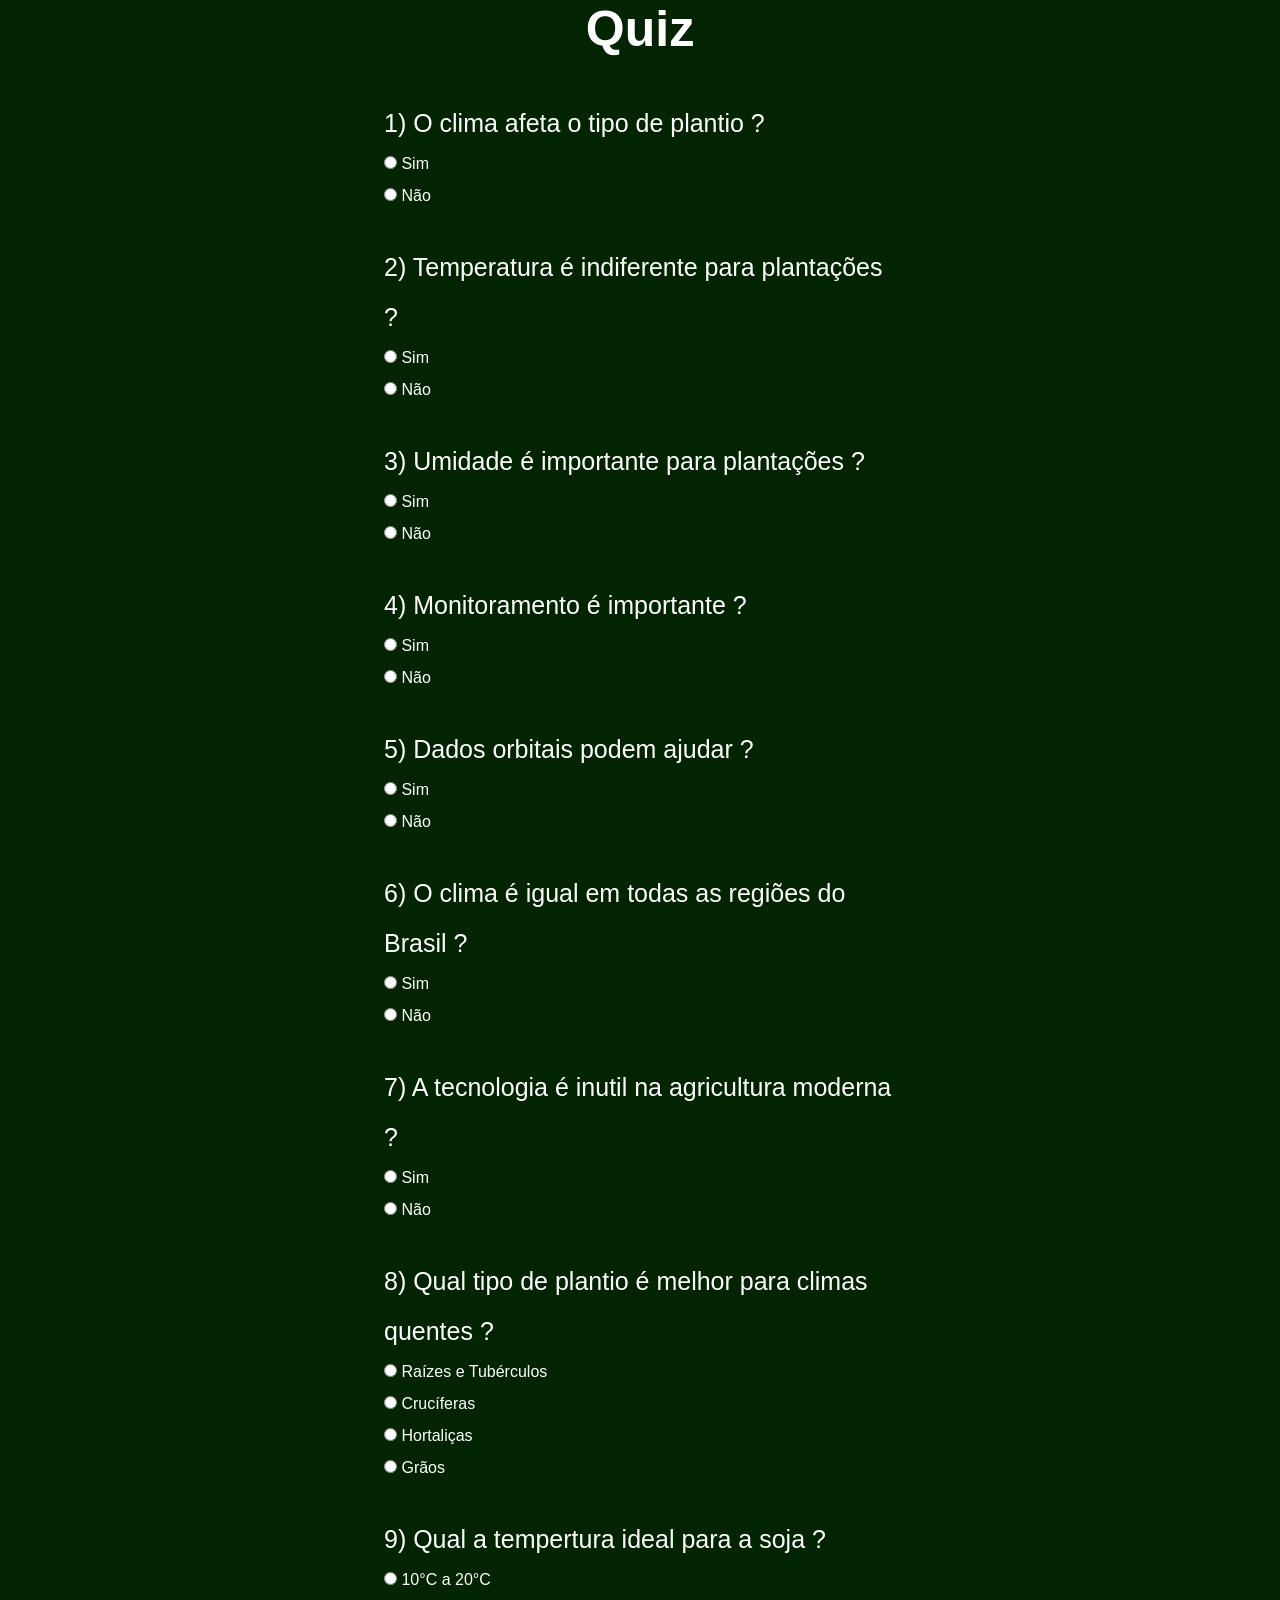
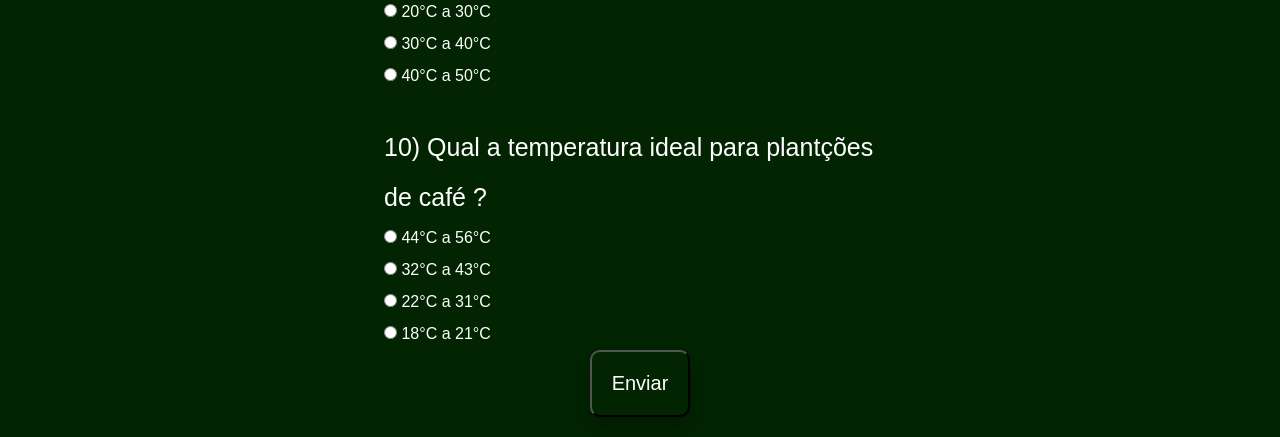
==== quiz.html @ b72c60da "Estilizando a pagina do Quiz" ====
<!DOCTYPE html>
<html lang="en">
<head>
  <meta charset="UTF-8">
  <meta name="viewport" content="width=device-width, initial-scale=1.0">
  <link rel="stylesheet" href="./CSS/quiz.css">
  <title>Quiz</title>
</head>
<body>
  <h1>Quiz</h1>
  <form class="quiz" id="quiz">
    <div class="perguntas">
      <label for="1">1) O clima afeta o tipo de plantio ?</label><br>
      <input type="radio" name="1" value="sim"/> Sim<br>
      <input type="radio" name="1" value="nao"/> Não<br>
    </div>
    <div class="perguntas">
      <label for="2">2) Temperatura é indiferente para plantações ?</label><br>
      <input type="radio" name="2" value="sim"/> Sim<br>
      <input type="radio" name="2" value="nao"/> Não<br>
    </div>
    <div class="perguntas">
      <label for="3">3) Umidade é importante para plantações ?</label><br>
      <input type="radio" name="3" value="sim"/> Sim<br>
      <input type="radio" name="3" value="nao"/> Não<br>
    </div>
    <div class="perguntas">
      <label for="4">4) Monitoramento é importante ?</label><br>
      <input type="radio" name="4" value="sim"/> Sim<br>
      <input type="radio" name="4" value="nao"/> Não<br>
    </div>
    <div class="perguntas">
      <label for="5">5) Dados orbitais podem ajudar ?</label><br>
      <input type="radio" name="5" value="sim"/> Sim<br>
      <input type="radio" name="5" value="nao"/> Não<br>
    </div>
    <div class="perguntas">
      <label for="6">6) O clima é igual em todas as regiões do Brasil ?</label><br>
      <input type="radio" name="6" value="sim"/> Sim<br>
      <input type="radio" name="6" value="nao"/> Não<br>
    </div>
    <div class="perguntas">
      <label for="7">7) A tecnologia é inutil na agricultura moderna ?</label><br>
      <input type="radio" name="7" value="sim"/> Sim<br>
      <input type="radio" name="7" value="nao"/> Não<br>
    </div>
    <div class="perguntas">
      <label for="8">8) Qual tipo de plantio é melhor para climas quentes ?</label><br>
      <input type="radio" name="8" value="errado"/> Raízes e Tubérculos<br>
      <input type="radio" name="8" value="errado"/> Crucíferas<br>
      <input type="radio" name="8" value="certo"/> Hortaliças<br>
      <input type="radio" name="8" value="errado"/> Grãos<br>
    </div>
    <div class="perguntas">
      <label for="9">9) Qual a tempertura ideal para a soja  ?</label><br>
      <input type="radio" name="9" value="errado"/> 10°C a 20°C<br>
      <input type="radio" name="9" value="certo"/> 20°C a 30°C<br>
      <input type="radio" name="9" value="errado"/> 30°C a 40°C<br>
      <input type="radio" name="9" value="errado"/> 40°C a 50°C<br>
    </div>
    <div class="perguntas">
      <label for="10">10) Qual a temperatura ideal para plantções de café ?</label><br>
      <input type="radio" name="10" value="errado"/> 44°C a 56°C<br>
      <input type="radio" name="10" value="errado"/> 32°C a 43°C<br>
      <input type="radio" name="10" value="errado"/> 22°C a 31°C<br>
      <input type="radio" name="10" value="certo"/> 18°C a 21°C<br>
    </div>
  </form>

  <button type="submit" onclick="validarQuiz()">Enviar</button>
  <script src="./JS/quiz.js"></script>
</body>
</html>
---- CSS/quiz.css ----
:root{
  --color-green-dark: #245501;
  --color-white: #ffffff;
  --color-yellow: #f4c95d;
  --color-test: #022400;
}

* {
  padding: 0;
  margin: 0;
  box-sizing: border-box;
}

body {
  min-height: 100vh;
  background-color: var(--color-test);
  text-align: center;
  color: var(--color-white);
  font-family: Arial, Helvetica, sans-serif;
}
button {
  background-color: transparent;
  color: var(--color-white);
  padding: 20px;
  font-size: 20px;
  border-radius: 10px;
  box-shadow: 0 10px 24px rgba(0, 0, 0, 0.25);
  margin-bottom: 20px;
}

button:hover {
  
}

h1 {
  padding-bottom: 40px;
  font-size: 50px;
}

label {
  font-size: 25px;
}

.quiz {
  display: flex;
  flex-direction: column;
  justify-content: center;
  align-items: center;
  gap: 30px;
}

.perguntas {
  width: 40%;
  text-align: start;
  line-height: 2;
}
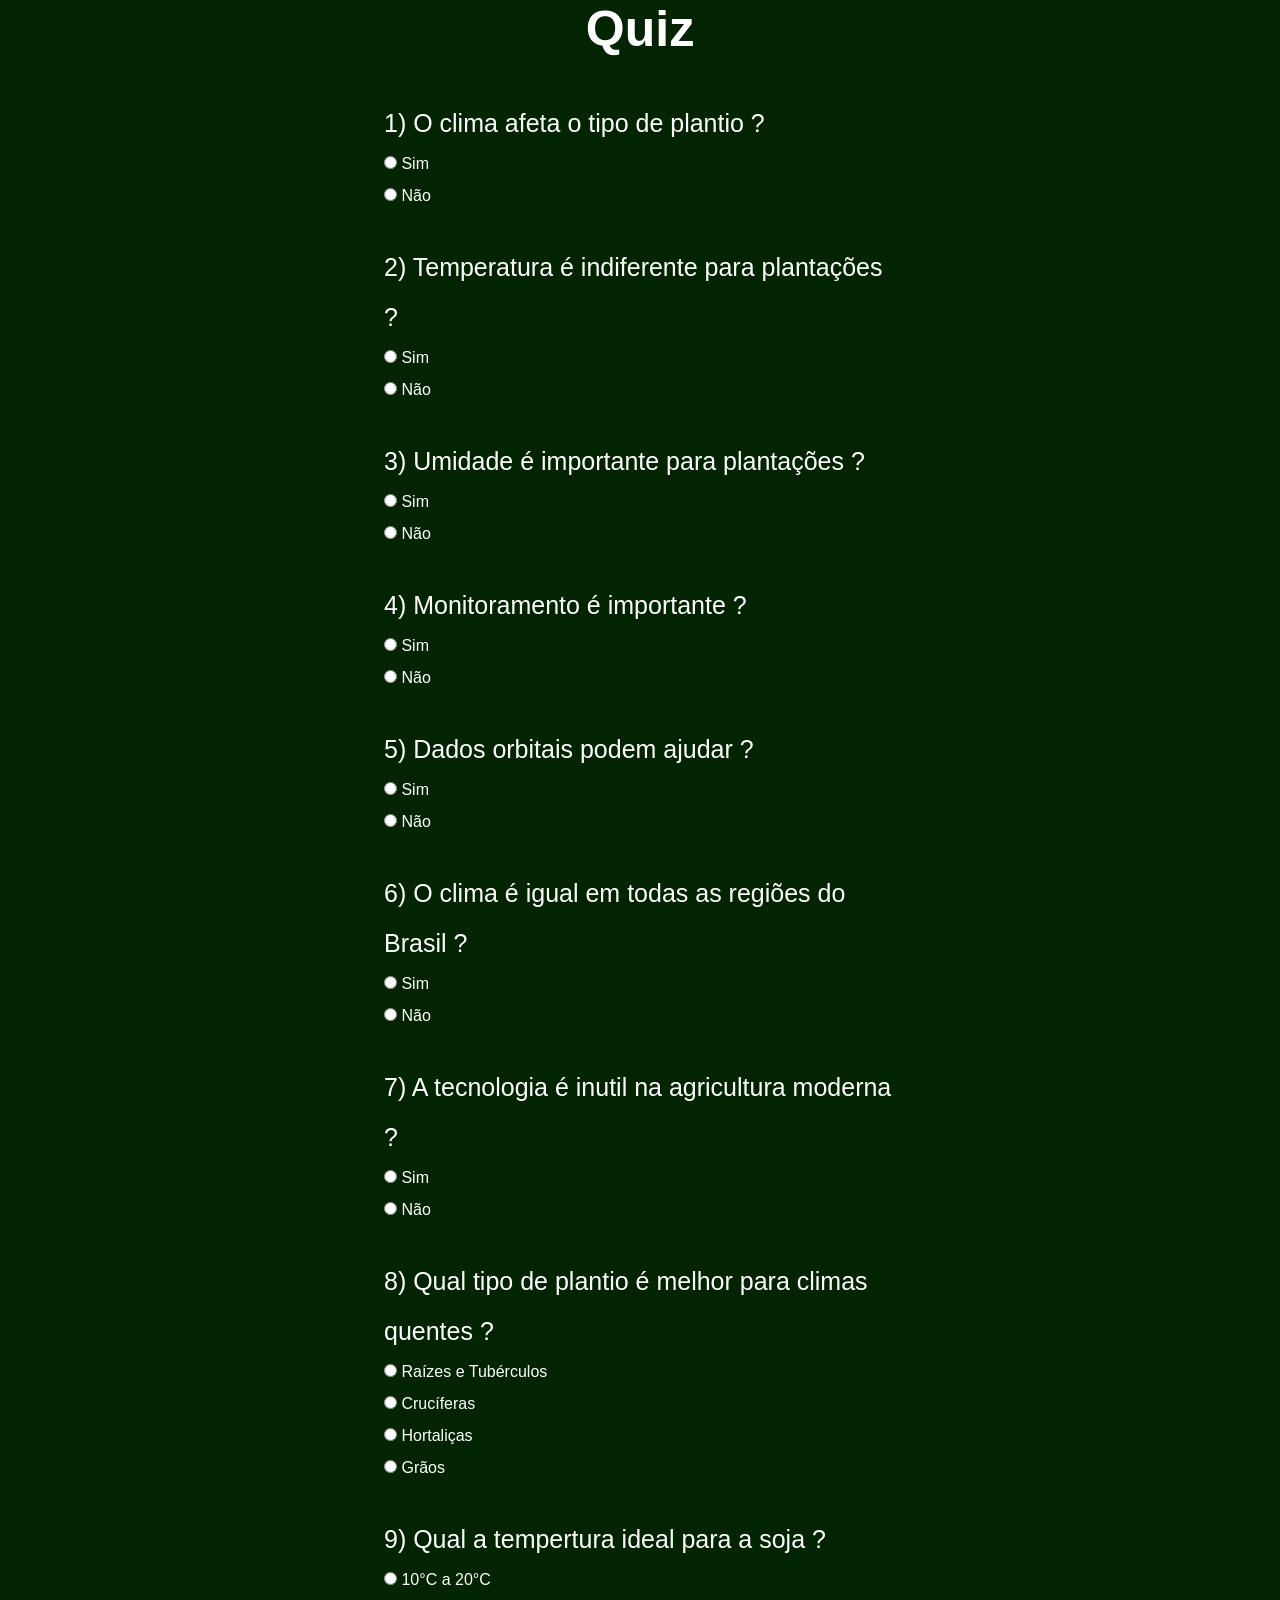
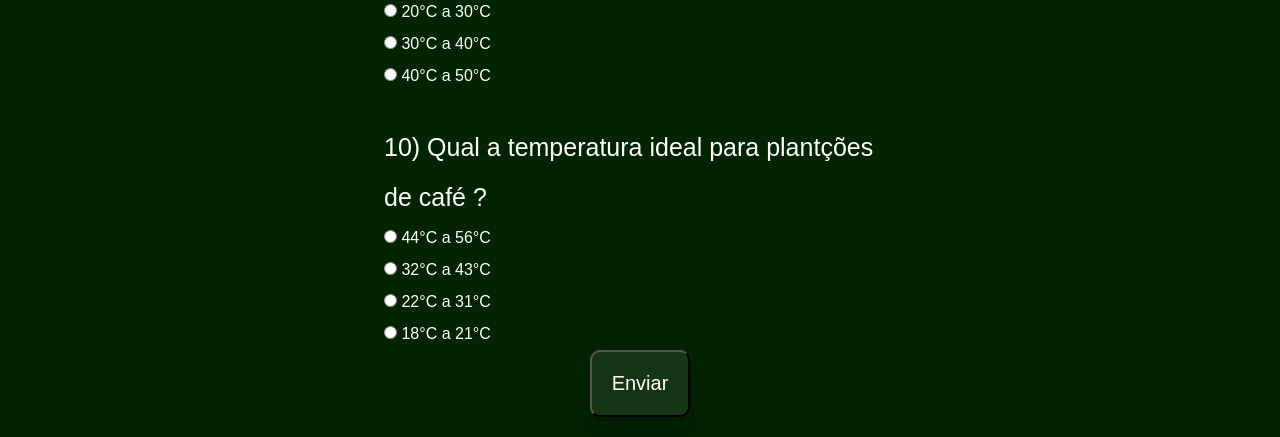
==== commit 1b35f13f: "Arrumando Pagina do Quiz" ====
--- a/quiz.html
+++ b/quiz.html
@@ -10,56 +10,56 @@
   <h1>Quiz</h1>
   <form class="quiz" id="quiz">
     <div class="perguntas">
-      <label for="1">1) O clima afeta o tipo de plantio ?</label><br>
+      <label for="1"> 1) O clima afeta o tipo de plantio ?</label><br>
       <input type="radio" name="1" value="sim"/> Sim<br>
       <input type="radio" name="1" value="nao"/> Não<br>
     </div>
     <div class="perguntas">
-      <label for="2">2) Temperatura é indiferente para plantações ?</label><br>
+      <label for="2"> 2) Temperatura é indiferente para plantações ?</label><br>
       <input type="radio" name="2" value="sim"/> Sim<br>
       <input type="radio" name="2" value="nao"/> Não<br>
     </div>
     <div class="perguntas">
-      <label for="3">3) Umidade é importante para plantações ?</label><br>
+      <label for="3"> 3) Umidade é importante para plantações ?</label><br>
       <input type="radio" name="3" value="sim"/> Sim<br>
       <input type="radio" name="3" value="nao"/> Não<br>
     </div>
     <div class="perguntas">
-      <label for="4">4) Monitoramento é importante ?</label><br>
+      <label for="4"> 4) Monitoramento é importante ?</label><br>
       <input type="radio" name="4" value="sim"/> Sim<br>
       <input type="radio" name="4" value="nao"/> Não<br>
     </div>
     <div class="perguntas">
-      <label for="5">5) Dados orbitais podem ajudar ?</label><br>
+      <label for="5"> 5) Dados orbitais podem ajudar ?</label><br>
       <input type="radio" name="5" value="sim"/> Sim<br>
       <input type="radio" name="5" value="nao"/> Não<br>
     </div>
     <div class="perguntas">
-      <label for="6">6) O clima é igual em todas as regiões do Brasil ?</label><br>
+      <label for="6"> 6) O clima é igual em todas as regiões do Brasil ?</label><br>
       <input type="radio" name="6" value="sim"/> Sim<br>
       <input type="radio" name="6" value="nao"/> Não<br>
     </div>
     <div class="perguntas">
-      <label for="7">7) A tecnologia é inutil na agricultura moderna ?</label><br>
+      <label for="7"> 7) A tecnologia é inutil na agricultura moderna ?</label><br>
       <input type="radio" name="7" value="sim"/> Sim<br>
       <input type="radio" name="7" value="nao"/> Não<br>
     </div>
     <div class="perguntas">
-      <label for="8">8) Qual tipo de plantio é melhor para climas quentes ?</label><br>
+      <label for="8"> 8) Qual tipo de plantio é melhor para climas quentes ?</label><br>
       <input type="radio" name="8" value="errado"/> Raízes e Tubérculos<br>
       <input type="radio" name="8" value="errado"/> Crucíferas<br>
       <input type="radio" name="8" value="certo"/> Hortaliças<br>
       <input type="radio" name="8" value="errado"/> Grãos<br>
     </div>
     <div class="perguntas">
-      <label for="9">9) Qual a tempertura ideal para a soja  ?</label><br>
+      <label for="9"> 9) Qual a tempertura ideal para a soja  ?</label><br>
       <input type="radio" name="9" value="errado"/> 10°C a 20°C<br>
       <input type="radio" name="9" value="certo"/> 20°C a 30°C<br>
       <input type="radio" name="9" value="errado"/> 30°C a 40°C<br>
       <input type="radio" name="9" value="errado"/> 40°C a 50°C<br>
     </div>
     <div class="perguntas">
-      <label for="10">10) Qual a temperatura ideal para plantções de café ?</label><br>
+      <label for="10"> 10) Qual a temperatura ideal para plantções de café ?</label><br>
       <input type="radio" name="10" value="errado"/> 44°C a 56°C<br>
       <input type="radio" name="10" value="errado"/> 32°C a 43°C<br>
       <input type="radio" name="10" value="errado"/> 22°C a 31°C<br>
--- a/CSS/quiz.css
+++ b/CSS/quiz.css
@@ -19,7 +19,7 @@
   font-family: Arial, Helvetica, sans-serif;
 }
 button {
-  background-color: transparent;
+  background-color: rgba(255, 255, 255, 0.079);
   color: var(--color-white);
   padding: 20px;
   font-size: 20px;
@@ -29,7 +29,8 @@
 }
 
 button:hover {
-  
+  transition: 0.5s;
+  scale: 1.1;
 }
 
 h1 {
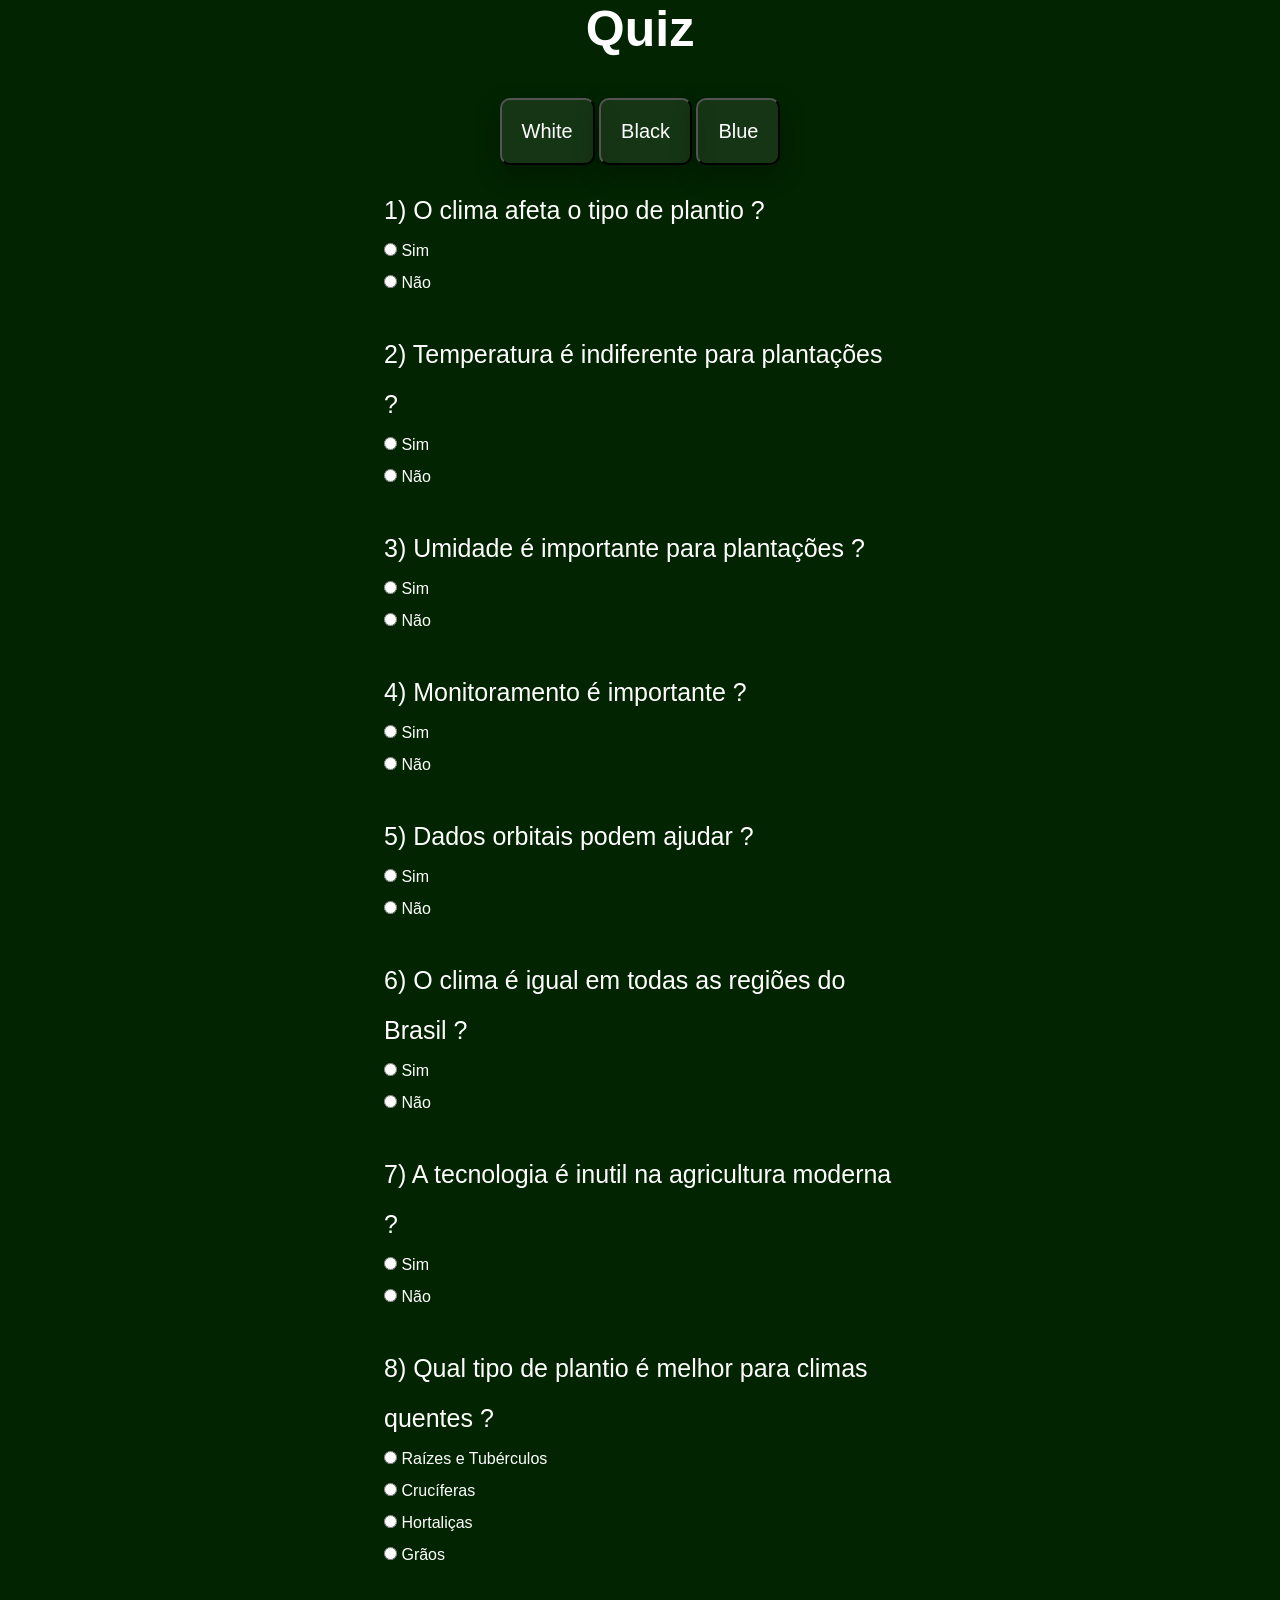
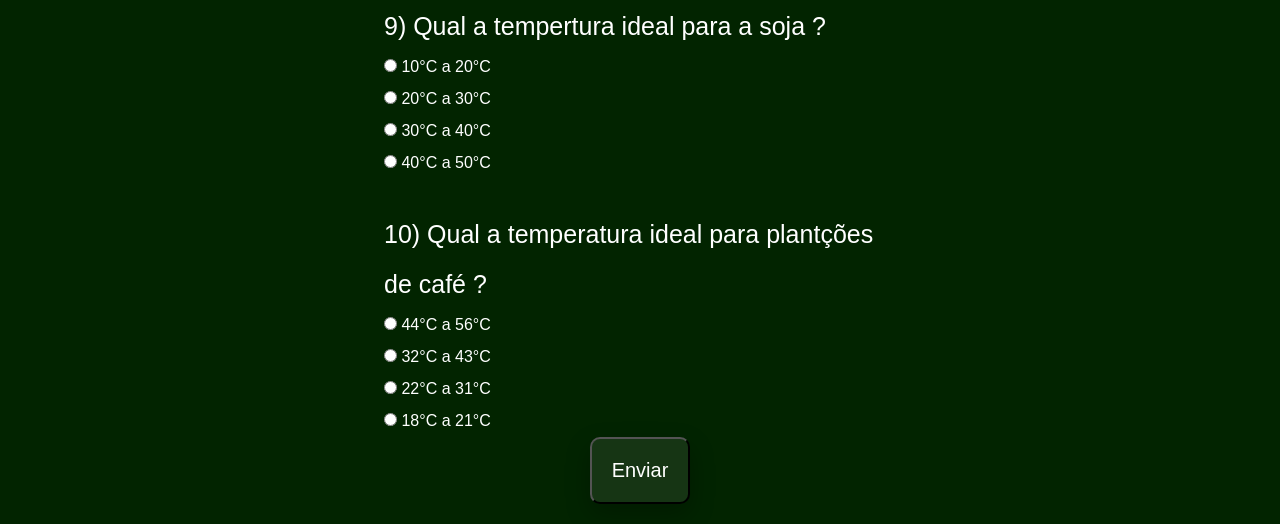
==== commit 88f67aaf: "troca de cor do background" ====
--- a/quiz.html
+++ b/quiz.html
@@ -7,7 +7,10 @@
   <title>Quiz</title>
 </head>
 <body>
-  <h1>Quiz</h1>
+  <h1 id="hcor">Quiz</h1>
+  <button onclick="white()" id="whi">White</button>
+  <button onclick="black()" id="blc">Black</button>
+  <button onclick="blue()" id="ble">Blue</button>
   <form class="quiz" id="quiz">
     <div class="perguntas">
       <label for="1"> 1) O clima afeta o tipo de plantio ?</label><br>
@@ -67,7 +70,7 @@
     </div>
   </form>
 
-  <button type="submit" onclick="validarQuiz()">Enviar</button>
+  <button type="submit" onclick="validarQuiz()" id="env">Enviar</button>
   <script src="./JS/quiz.js"></script>
 </body>
 </html>
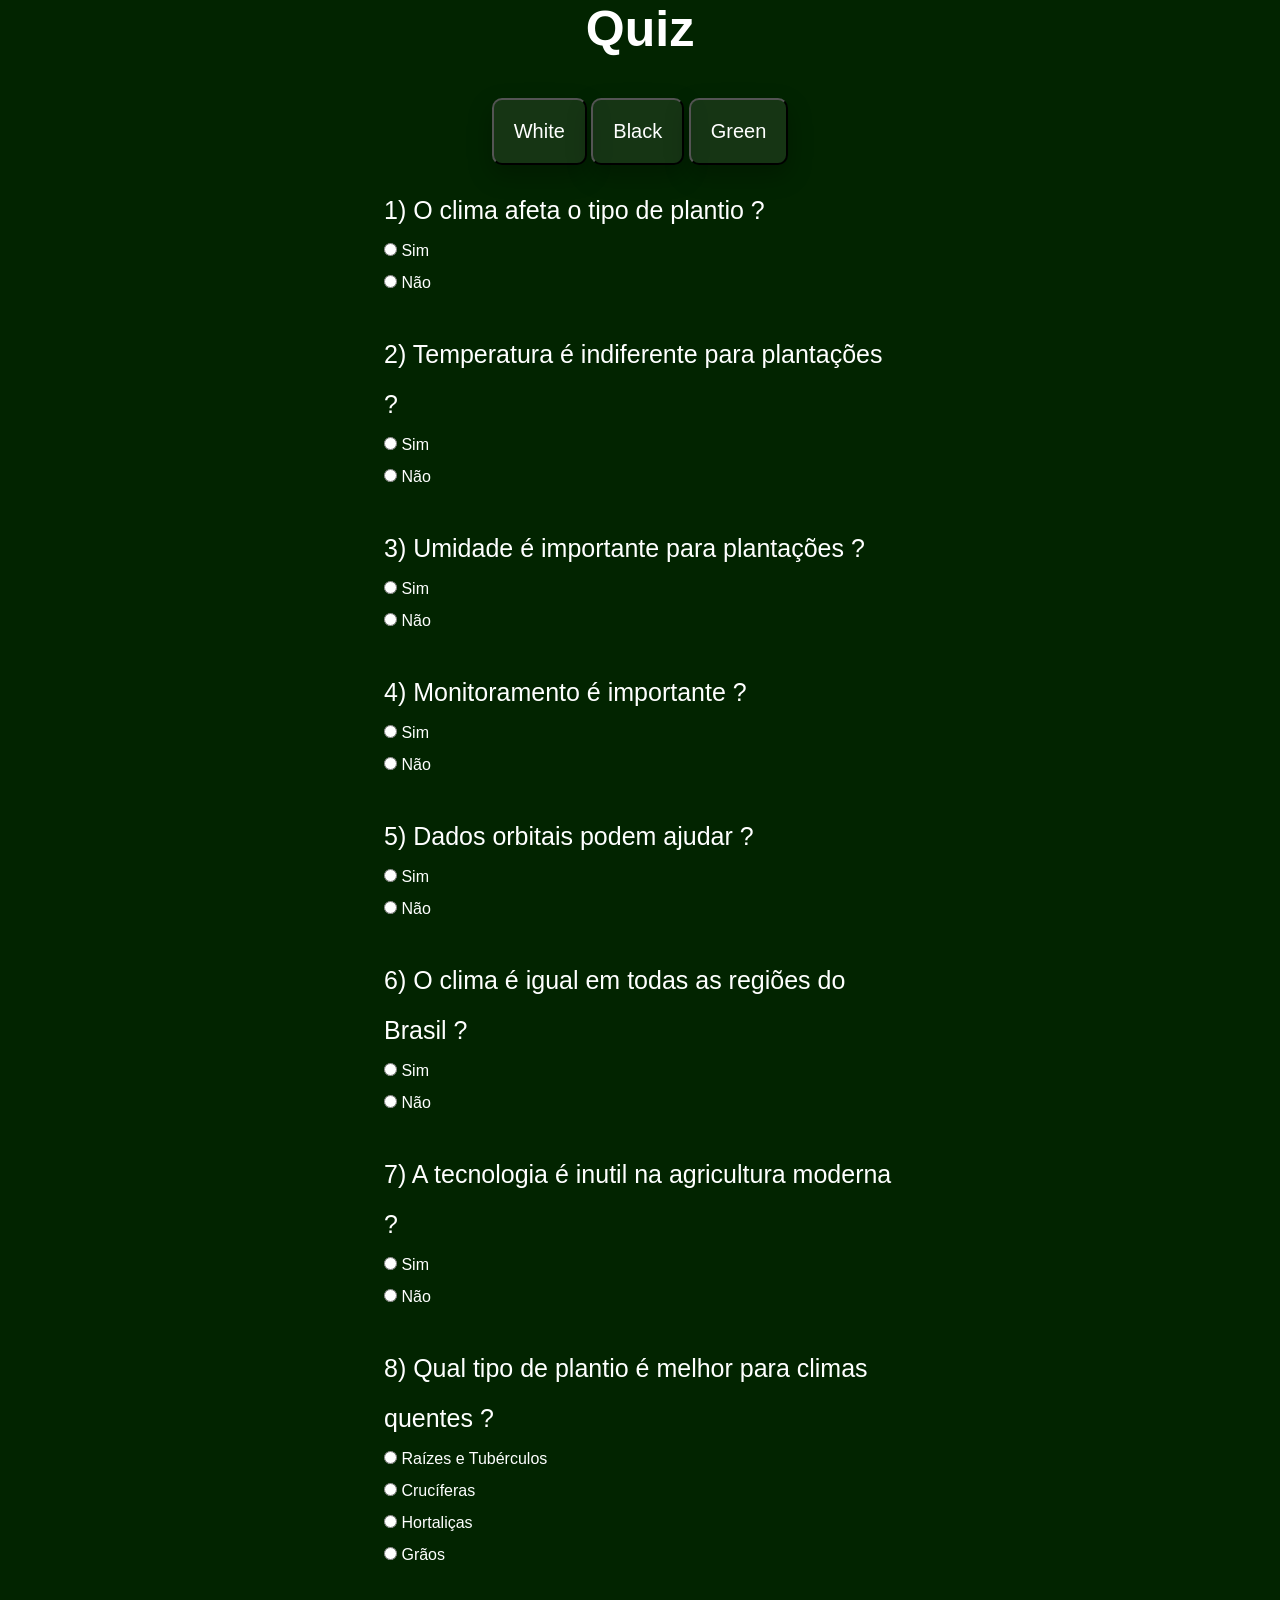
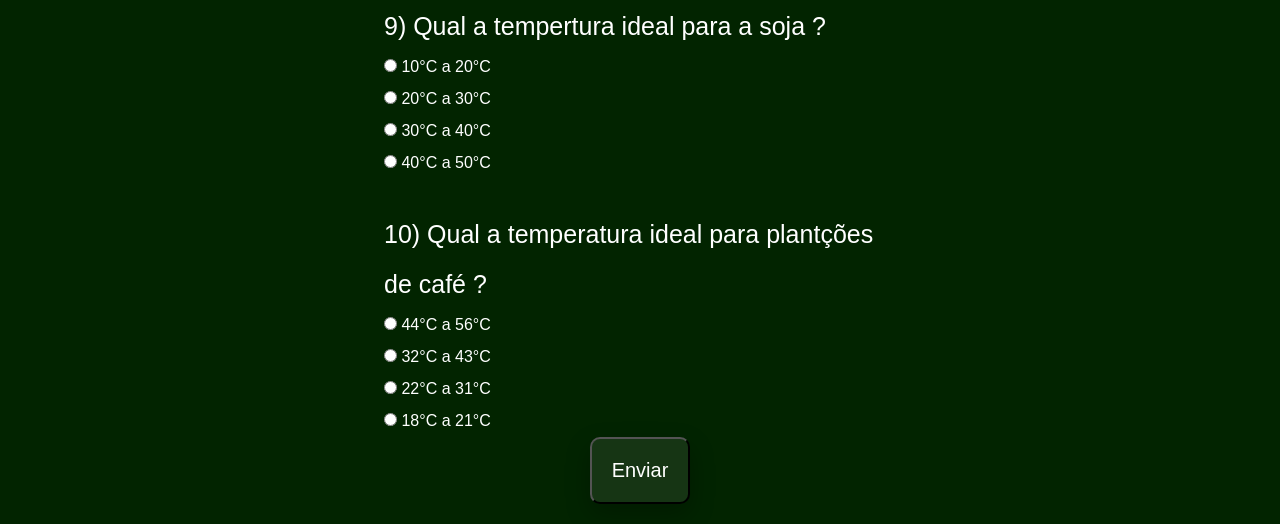
==== commit 0d84c643: "Mudando as cores de background" ====
--- a/quiz.html
+++ b/quiz.html
@@ -1,76 +1,84 @@
-<!DOCTYPE html>
+<!doctype html>
 <html lang="en">
-<head>
-  <meta charset="UTF-8">
-  <meta name="viewport" content="width=device-width, initial-scale=1.0">
-  <link rel="stylesheet" href="./CSS/quiz.css">
-  <title>Quiz</title>
-</head>
-<body>
-  <h1 id="hcor">Quiz</h1>
-  <button onclick="white()" id="whi">White</button>
-  <button onclick="black()" id="blc">Black</button>
-  <button onclick="blue()" id="ble">Blue</button>
-  <form class="quiz" id="quiz">
-    <div class="perguntas">
-      <label for="1"> 1) O clima afeta o tipo de plantio ?</label><br>
-      <input type="radio" name="1" value="sim"/> Sim<br>
-      <input type="radio" name="1" value="nao"/> Não<br>
-    </div>
-    <div class="perguntas">
-      <label for="2"> 2) Temperatura é indiferente para plantações ?</label><br>
-      <input type="radio" name="2" value="sim"/> Sim<br>
-      <input type="radio" name="2" value="nao"/> Não<br>
-    </div>
-    <div class="perguntas">
-      <label for="3"> 3) Umidade é importante para plantações ?</label><br>
-      <input type="radio" name="3" value="sim"/> Sim<br>
-      <input type="radio" name="3" value="nao"/> Não<br>
-    </div>
-    <div class="perguntas">
-      <label for="4"> 4) Monitoramento é importante ?</label><br>
-      <input type="radio" name="4" value="sim"/> Sim<br>
-      <input type="radio" name="4" value="nao"/> Não<br>
-    </div>
-    <div class="perguntas">
-      <label for="5"> 5) Dados orbitais podem ajudar ?</label><br>
-      <input type="radio" name="5" value="sim"/> Sim<br>
-      <input type="radio" name="5" value="nao"/> Não<br>
-    </div>
-    <div class="perguntas">
-      <label for="6"> 6) O clima é igual em todas as regiões do Brasil ?</label><br>
-      <input type="radio" name="6" value="sim"/> Sim<br>
-      <input type="radio" name="6" value="nao"/> Não<br>
-    </div>
-    <div class="perguntas">
-      <label for="7"> 7) A tecnologia é inutil na agricultura moderna ?</label><br>
-      <input type="radio" name="7" value="sim"/> Sim<br>
-      <input type="radio" name="7" value="nao"/> Não<br>
-    </div>
-    <div class="perguntas">
-      <label for="8"> 8) Qual tipo de plantio é melhor para climas quentes ?</label><br>
-      <input type="radio" name="8" value="errado"/> Raízes e Tubérculos<br>
-      <input type="radio" name="8" value="errado"/> Crucíferas<br>
-      <input type="radio" name="8" value="certo"/> Hortaliças<br>
-      <input type="radio" name="8" value="errado"/> Grãos<br>
-    </div>
-    <div class="perguntas">
-      <label for="9"> 9) Qual a tempertura ideal para a soja  ?</label><br>
-      <input type="radio" name="9" value="errado"/> 10°C a 20°C<br>
-      <input type="radio" name="9" value="certo"/> 20°C a 30°C<br>
-      <input type="radio" name="9" value="errado"/> 30°C a 40°C<br>
-      <input type="radio" name="9" value="errado"/> 40°C a 50°C<br>
-    </div>
-    <div class="perguntas">
-      <label for="10"> 10) Qual a temperatura ideal para plantções de café ?</label><br>
-      <input type="radio" name="10" value="errado"/> 44°C a 56°C<br>
-      <input type="radio" name="10" value="errado"/> 32°C a 43°C<br>
-      <input type="radio" name="10" value="errado"/> 22°C a 31°C<br>
-      <input type="radio" name="10" value="certo"/> 18°C a 21°C<br>
-    </div>
-  </form>
+  <head>
+    <meta charset="UTF-8" />
+    <meta name="viewport" content="width=device-width, initial-scale=1.0" />
+    <link rel="stylesheet" href="./CSS/quiz.css" />
+    <title>Quiz</title>
+  </head>
+  <body>
+    <h1 id="hcor">Quiz</h1>
+    <button onclick="white()" id="whi">White</button>
+    <button onclick="black()" id="blc">Black</button>
+    <button onclick="green()" id="green">Green</button>
+    <form class="quiz" id="quiz">
+      <div class="perguntas">
+        <label for="1"> 1) O clima afeta o tipo de plantio ?</label><br />
+        <input type="radio" name="1" value="sim" /> Sim<br />
+        <input type="radio" name="1" value="nao" /> Não<br />
+      </div>
+      <div class="perguntas">
+        <label for="2"> 2) Temperatura é indiferente para plantações ?</label
+        ><br />
+        <input type="radio" name="2" value="sim" /> Sim<br />
+        <input type="radio" name="2" value="nao" /> Não<br />
+      </div>
+      <div class="perguntas">
+        <label for="3"> 3) Umidade é importante para plantações ?</label><br />
+        <input type="radio" name="3" value="sim" /> Sim<br />
+        <input type="radio" name="3" value="nao" /> Não<br />
+      </div>
+      <div class="perguntas">
+        <label for="4"> 4) Monitoramento é importante ?</label><br />
+        <input type="radio" name="4" value="sim" /> Sim<br />
+        <input type="radio" name="4" value="nao" /> Não<br />
+      </div>
+      <div class="perguntas">
+        <label for="5"> 5) Dados orbitais podem ajudar ?</label><br />
+        <input type="radio" name="5" value="sim" /> Sim<br />
+        <input type="radio" name="5" value="nao" /> Não<br />
+      </div>
+      <div class="perguntas">
+        <label for="6">
+          6) O clima é igual em todas as regiões do Brasil ?</label
+        ><br />
+        <input type="radio" name="6" value="sim" /> Sim<br />
+        <input type="radio" name="6" value="nao" /> Não<br />
+      </div>
+      <div class="perguntas">
+        <label for="7"> 7) A tecnologia é inutil na agricultura moderna ?</label
+        ><br />
+        <input type="radio" name="7" value="sim" /> Sim<br />
+        <input type="radio" name="7" value="nao" /> Não<br />
+      </div>
+      <div class="perguntas">
+        <label for="8">
+          8) Qual tipo de plantio é melhor para climas quentes ?</label
+        ><br />
+        <input type="radio" name="8" value="errado" /> Raízes e Tubérculos<br />
+        <input type="radio" name="8" value="errado" /> Crucíferas<br />
+        <input type="radio" name="8" value="certo" /> Hortaliças<br />
+        <input type="radio" name="8" value="errado" /> Grãos<br />
+      </div>
+      <div class="perguntas">
+        <label for="9"> 9) Qual a tempertura ideal para a soja ?</label><br />
+        <input type="radio" name="9" value="errado" /> 10°C a 20°C<br />
+        <input type="radio" name="9" value="certo" /> 20°C a 30°C<br />
+        <input type="radio" name="9" value="errado" /> 30°C a 40°C<br />
+        <input type="radio" name="9" value="errado" /> 40°C a 50°C<br />
+      </div>
+      <div class="perguntas">
+        <label for="10">
+          10) Qual a temperatura ideal para plantções de café ?</label
+        ><br />
+        <input type="radio" name="10" value="errado" /> 44°C a 56°C<br />
+        <input type="radio" name="10" value="errado" /> 32°C a 43°C<br />
+        <input type="radio" name="10" value="errado" /> 22°C a 31°C<br />
+        <input type="radio" name="10" value="certo" /> 18°C a 21°C<br />
+      </div>
+    </form>
 
-  <button type="submit" onclick="validarQuiz()" id="env">Enviar</button>
-  <script src="./JS/quiz.js"></script>
-</body>
-</html>+    <button type="submit" onclick="validarQuiz()" id="env">Enviar</button>
+    <script src="./JS/quiz.js"></script>
+  </body>
+</html>
--- a/CSS/quiz.css
+++ b/CSS/quiz.css
@@ -29,7 +29,7 @@
 }
 
 button:hover {
-  transition: 0.5s;
+  transition: 0.6s;
   scale: 1.1;
 }
 
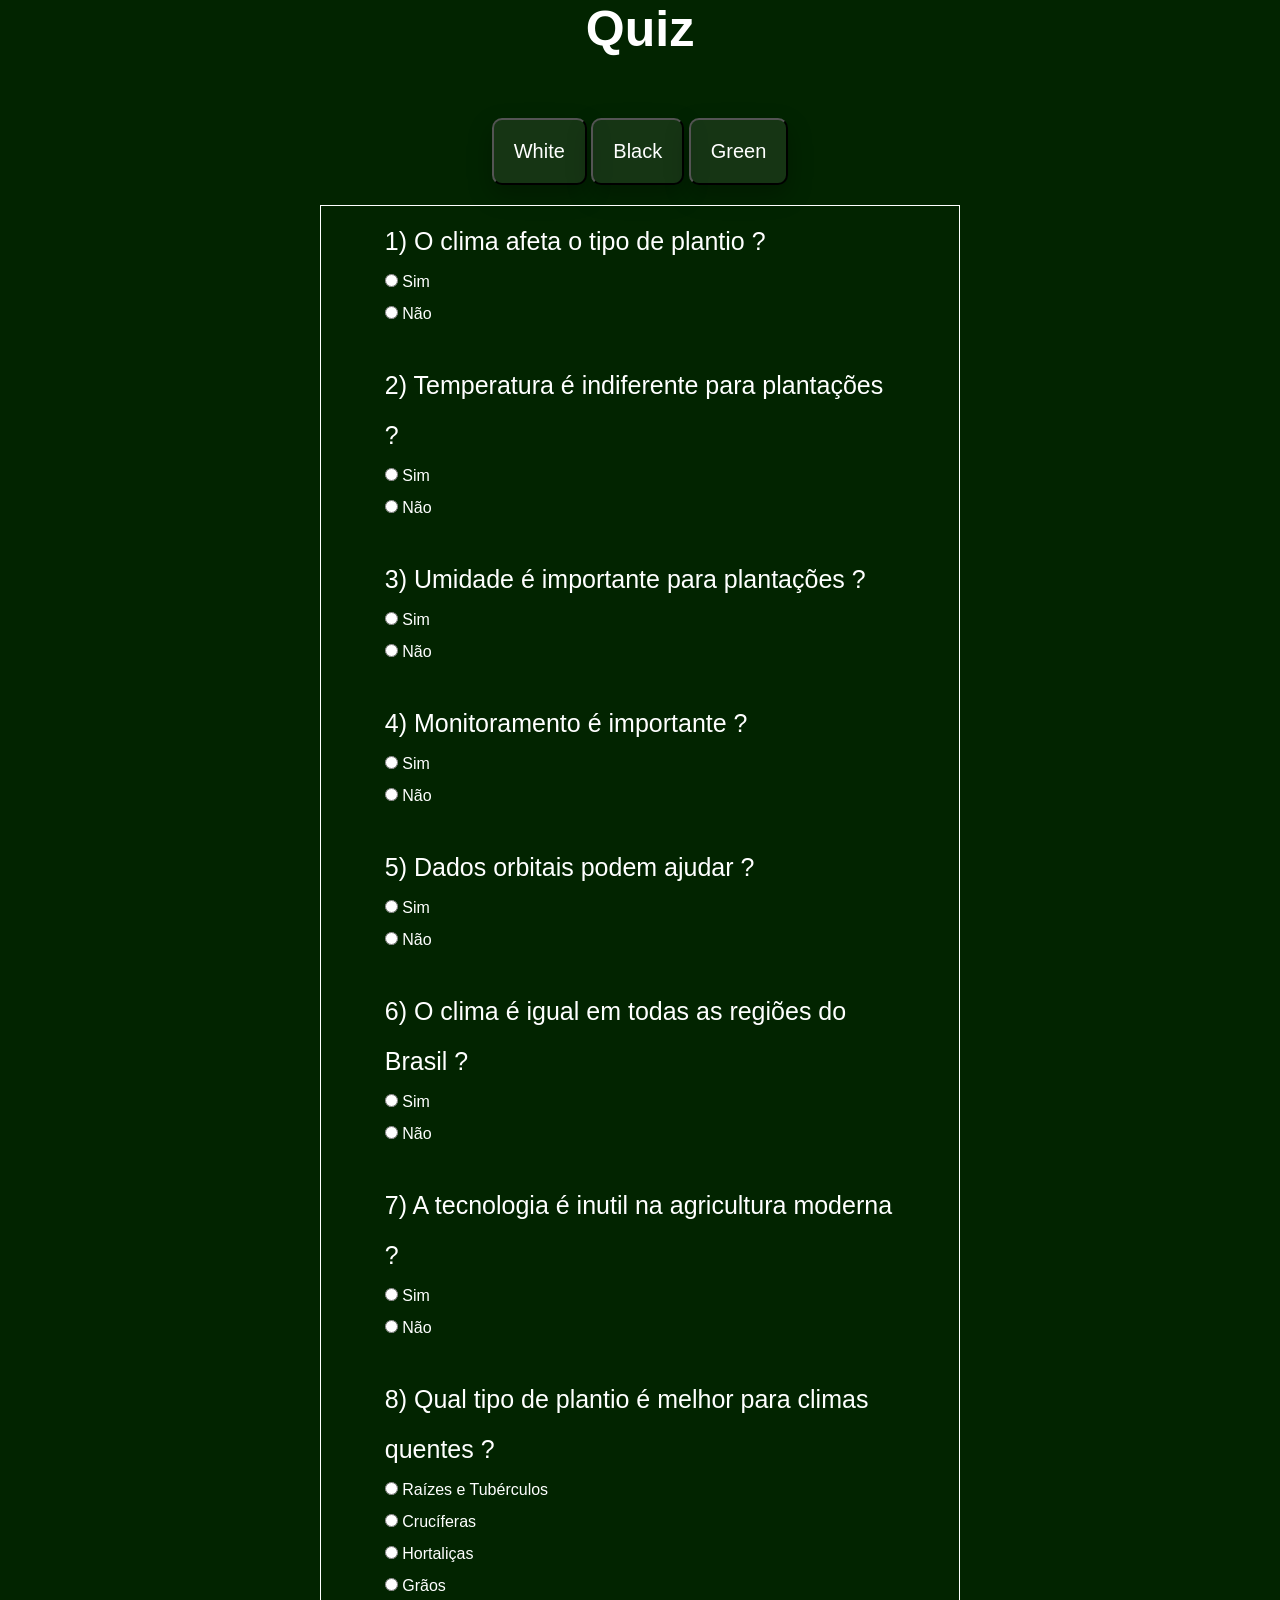
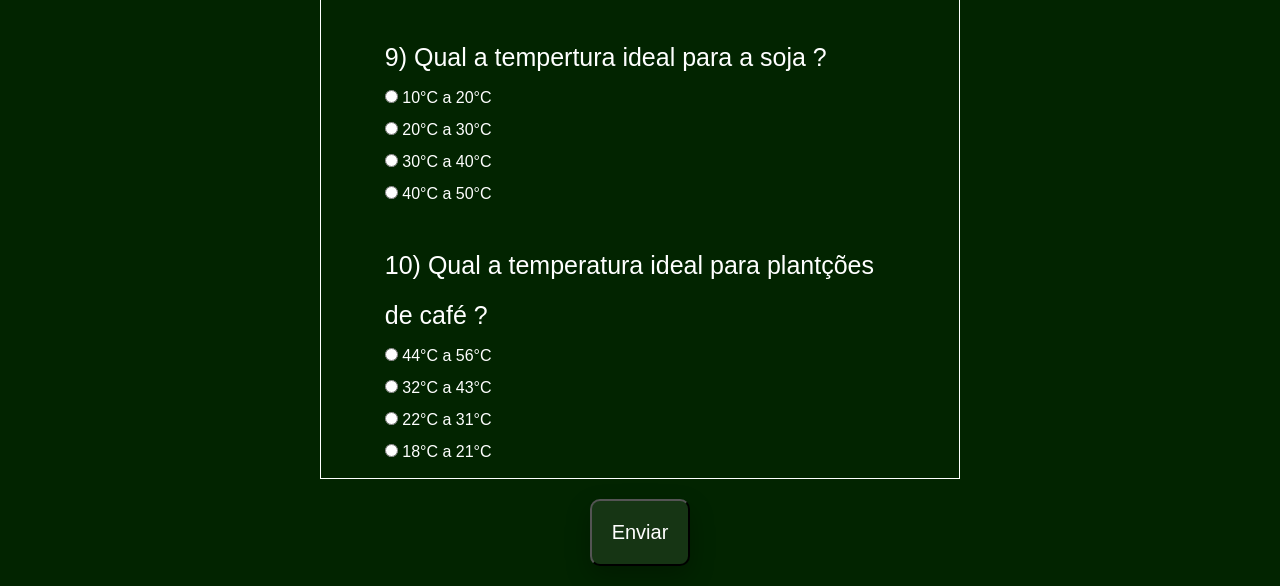
==== commit e6730ed3: "Estilizando as perguntas" ====
--- a/quiz.html
+++ b/quiz.html
@@ -12,69 +12,71 @@
     <button onclick="black()" id="blc">Black</button>
     <button onclick="green()" id="green">Green</button>
     <form class="quiz" id="quiz">
-      <div class="perguntas">
-        <label for="1"> 1) O clima afeta o tipo de plantio ?</label><br />
-        <input type="radio" name="1" value="sim" /> Sim<br />
-        <input type="radio" name="1" value="nao" /> Não<br />
-      </div>
-      <div class="perguntas">
-        <label for="2"> 2) Temperatura é indiferente para plantações ?</label
-        ><br />
-        <input type="radio" name="2" value="sim" /> Sim<br />
-        <input type="radio" name="2" value="nao" /> Não<br />
-      </div>
-      <div class="perguntas">
-        <label for="3"> 3) Umidade é importante para plantações ?</label><br />
-        <input type="radio" name="3" value="sim" /> Sim<br />
-        <input type="radio" name="3" value="nao" /> Não<br />
-      </div>
-      <div class="perguntas">
-        <label for="4"> 4) Monitoramento é importante ?</label><br />
-        <input type="radio" name="4" value="sim" /> Sim<br />
-        <input type="radio" name="4" value="nao" /> Não<br />
-      </div>
-      <div class="perguntas">
-        <label for="5"> 5) Dados orbitais podem ajudar ?</label><br />
-        <input type="radio" name="5" value="sim" /> Sim<br />
-        <input type="radio" name="5" value="nao" /> Não<br />
-      </div>
-      <div class="perguntas">
-        <label for="6">
-          6) O clima é igual em todas as regiões do Brasil ?</label
-        ><br />
-        <input type="radio" name="6" value="sim" /> Sim<br />
-        <input type="radio" name="6" value="nao" /> Não<br />
-      </div>
-      <div class="perguntas">
-        <label for="7"> 7) A tecnologia é inutil na agricultura moderna ?</label
-        ><br />
-        <input type="radio" name="7" value="sim" /> Sim<br />
-        <input type="radio" name="7" value="nao" /> Não<br />
-      </div>
-      <div class="perguntas">
-        <label for="8">
-          8) Qual tipo de plantio é melhor para climas quentes ?</label
-        ><br />
-        <input type="radio" name="8" value="errado" /> Raízes e Tubérculos<br />
-        <input type="radio" name="8" value="errado" /> Crucíferas<br />
-        <input type="radio" name="8" value="certo" /> Hortaliças<br />
-        <input type="radio" name="8" value="errado" /> Grãos<br />
-      </div>
-      <div class="perguntas">
-        <label for="9"> 9) Qual a tempertura ideal para a soja ?</label><br />
-        <input type="radio" name="9" value="errado" /> 10°C a 20°C<br />
-        <input type="radio" name="9" value="certo" /> 20°C a 30°C<br />
-        <input type="radio" name="9" value="errado" /> 30°C a 40°C<br />
-        <input type="radio" name="9" value="errado" /> 40°C a 50°C<br />
-      </div>
-      <div class="perguntas">
-        <label for="10">
-          10) Qual a temperatura ideal para plantções de café ?</label
-        ><br />
-        <input type="radio" name="10" value="errado" /> 44°C a 56°C<br />
-        <input type="radio" name="10" value="errado" /> 32°C a 43°C<br />
-        <input type="radio" name="10" value="errado" /> 22°C a 31°C<br />
-        <input type="radio" name="10" value="certo" /> 18°C a 21°C<br />
+      <div class="borda">
+        <div class="perguntas">
+          <label for="1"> 1) O clima afeta o tipo de plantio ?</label><br />
+          <input type="radio" name="1" value="sim" /> Sim<br />
+          <input type="radio" name="1" value="nao" /> Não<br />
+        </div>
+        <div class="perguntas">
+          <label for="2"> 2) Temperatura é indiferente para plantações ?</label
+          ><br />
+          <input type="radio" name="2" value="sim" /> Sim<br />
+          <input type="radio" name="2" value="nao" /> Não<br />
+        </div>
+        <div class="perguntas">
+          <label for="3"> 3) Umidade é importante para plantações ?</label><br />
+          <input type="radio" name="3" value="sim" /> Sim<br />
+          <input type="radio" name="3" value="nao" /> Não<br />
+        </div>
+        <div class="perguntas">
+          <label for="4"> 4) Monitoramento é importante ?</label><br />
+          <input type="radio" name="4" value="sim" /> Sim<br />
+          <input type="radio" name="4" value="nao" /> Não<br />
+        </div>
+        <div class="perguntas">
+          <label for="5"> 5) Dados orbitais podem ajudar ?</label><br />
+          <input type="radio" name="5" value="sim" /> Sim<br />
+          <input type="radio" name="5" value="nao" /> Não<br />
+        </div>
+        <div class="perguntas">
+          <label for="6">
+            6) O clima é igual em todas as regiões do Brasil ?</label
+          ><br />
+          <input type="radio" name="6" value="sim" /> Sim<br />
+          <input type="radio" name="6" value="nao" /> Não<br />
+        </div>
+        <div class="perguntas">
+          <label for="7"> 7) A tecnologia é inutil na agricultura moderna ?</label
+          ><br />
+          <input type="radio" name="7" value="sim" /> Sim<br />
+          <input type="radio" name="7" value="nao" /> Não<br />
+        </div>
+        <div class="perguntas">
+          <label for="8">
+            8) Qual tipo de plantio é melhor para climas quentes ?</label
+          ><br />
+          <input type="radio" name="8" value="errado" /> Raízes e Tubérculos<br />
+          <input type="radio" name="8" value="errado" /> Crucíferas<br />
+          <input type="radio" name="8" value="certo" /> Hortaliças<br />
+          <input type="radio" name="8" value="errado" /> Grãos<br />
+        </div>
+        <div class="perguntas">
+          <label for="9"> 9) Qual a tempertura ideal para a soja ?</label><br />
+          <input type="radio" name="9" value="errado" /> 10°C a 20°C<br />
+          <input type="radio" name="9" value="certo" /> 20°C a 30°C<br />
+          <input type="radio" name="9" value="errado" /> 30°C a 40°C<br />
+          <input type="radio" name="9" value="errado" /> 40°C a 50°C<br />
+        </div>
+        <div class="perguntas">
+          <label for="10">
+            10) Qual a temperatura ideal para plantções de café ?</label
+          ><br />
+          <input type="radio" name="10" value="errado" /> 44°C a 56°C<br />
+          <input type="radio" name="10" value="errado" /> 32°C a 43°C<br />
+          <input type="radio" name="10" value="errado" /> 22°C a 31°C<br />
+          <input type="radio" name="10" value="certo" /> 18°C a 21°C<br />
+        </div>
       </div>
     </form>
 
--- a/CSS/quiz.css
+++ b/CSS/quiz.css
@@ -25,7 +25,7 @@
   font-size: 20px;
   border-radius: 10px;
   box-shadow: 0 10px 24px rgba(0, 0, 0, 0.25);
-  margin-bottom: 20px;
+  margin: 20px 0;
 }
 
 button:hover {
@@ -51,7 +51,18 @@
 }
 
 .perguntas {
-  width: 40%;
+  width: 80%;
   text-align: start;
   line-height: 2;
+}
+
+.borda {
+  width: 50%;
+  display: flex;
+  flex-direction: column;
+  align-items: center;
+  justify-content: center;
+  gap: 30px;
+  border:  solid 1px;
+  padding: 10px 0;
 }
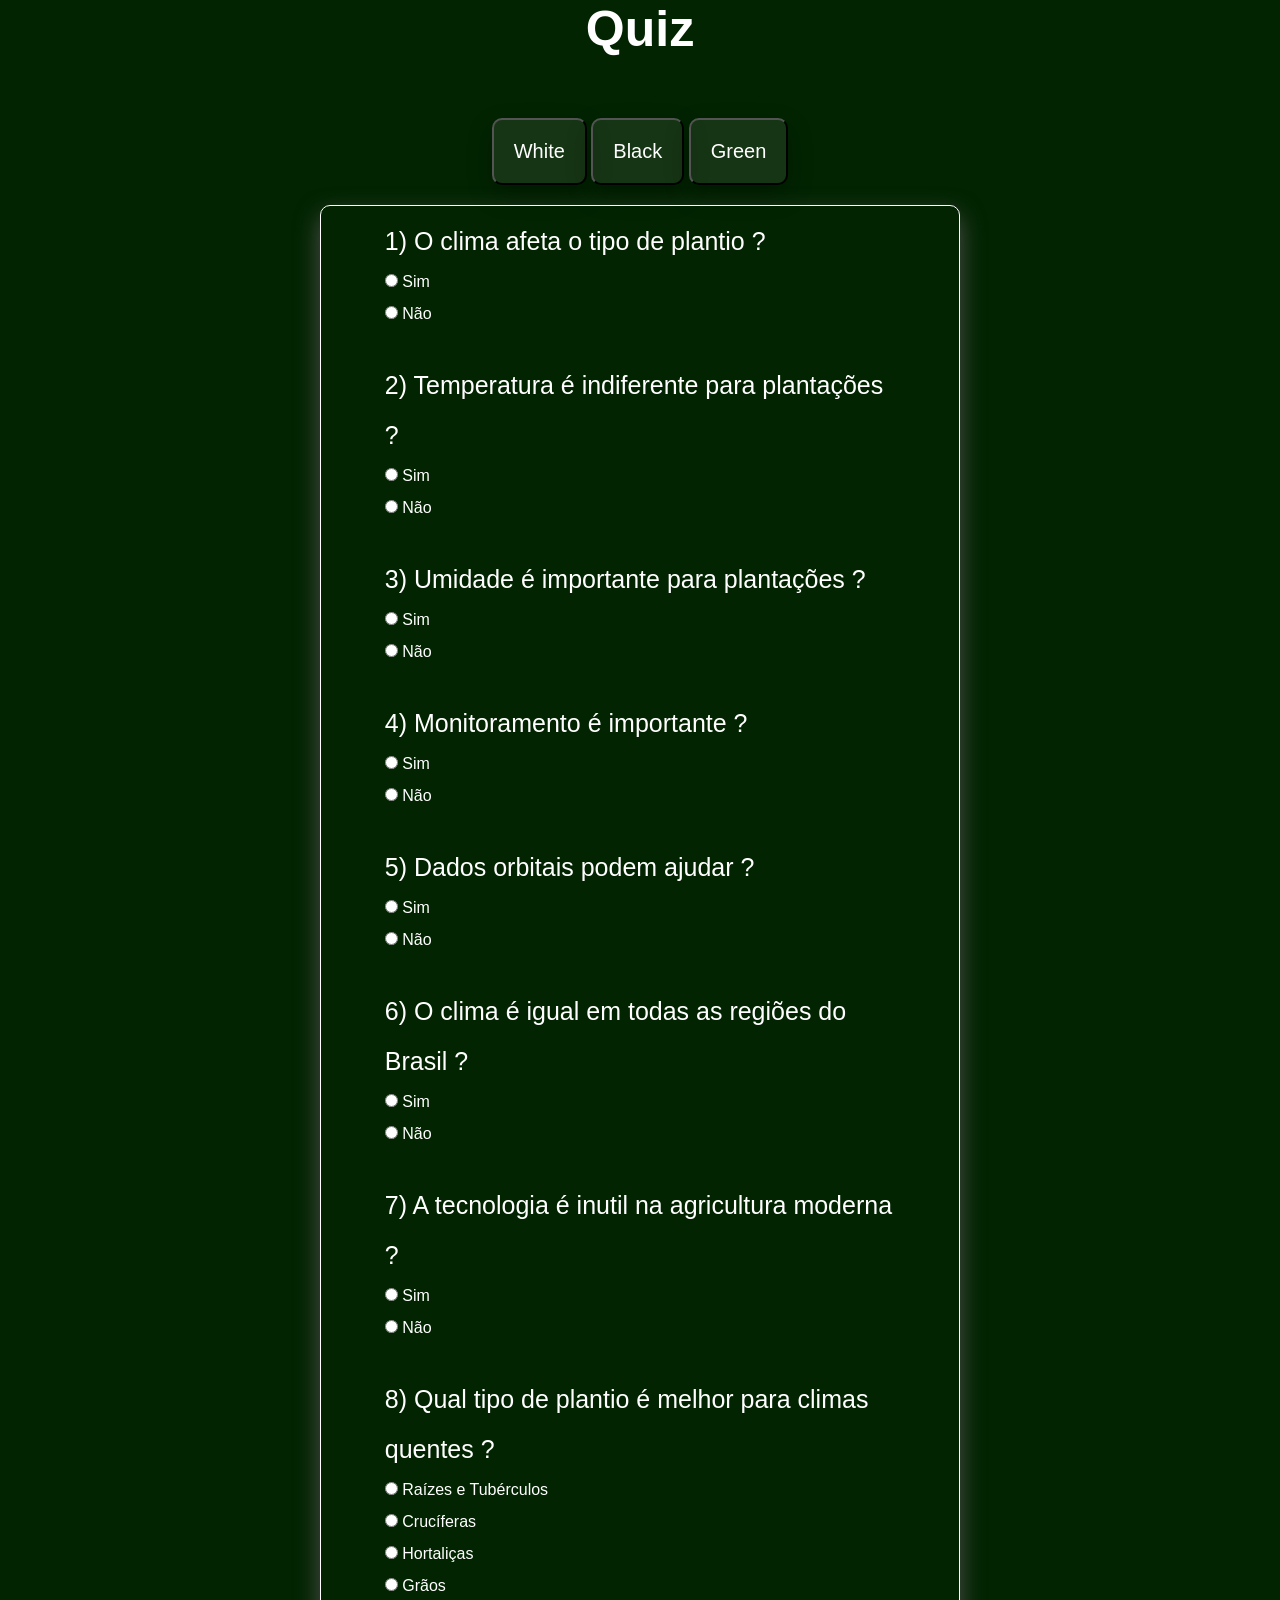
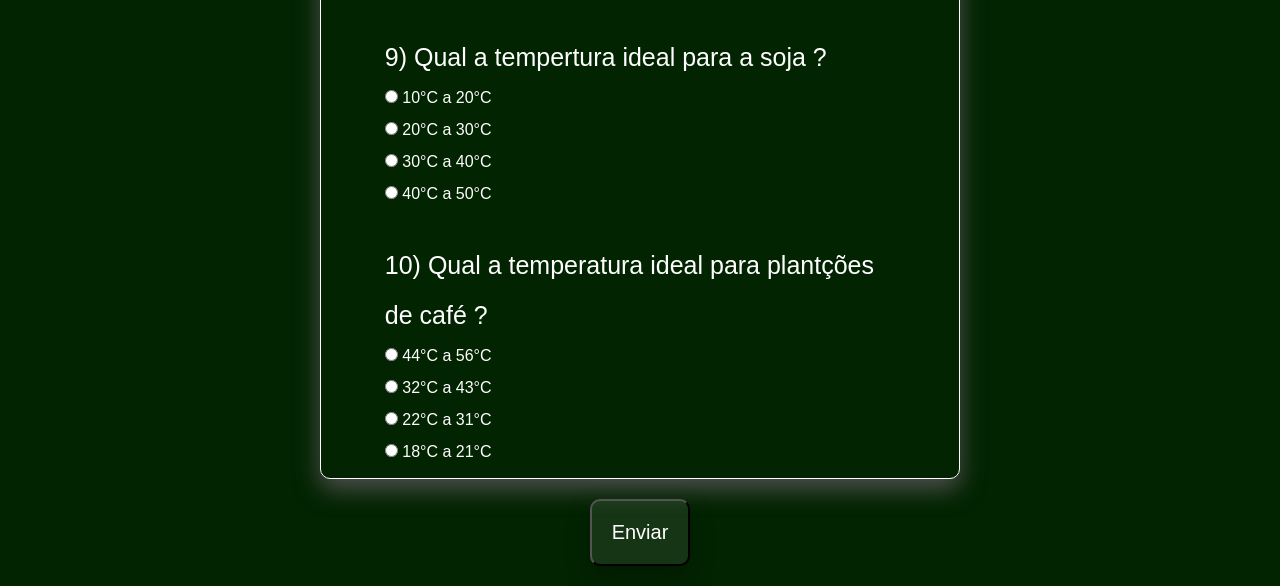
==== commit 7a4f6792: "Ajustando a borda" ====
--- a/quiz.html
+++ b/quiz.html
@@ -12,7 +12,7 @@
     <button onclick="black()" id="blc">Black</button>
     <button onclick="green()" id="green">Green</button>
     <form class="quiz" id="quiz">
-      <div class="borda">
+      <div id="borda" class="borda">
         <div class="perguntas">
           <label for="1"> 1) O clima afeta o tipo de plantio ?</label><br />
           <input type="radio" name="1" value="sim" /> Sim<br />
@@ -25,7 +25,8 @@
           <input type="radio" name="2" value="nao" /> Não<br />
         </div>
         <div class="perguntas">
-          <label for="3"> 3) Umidade é importante para plantações ?</label><br />
+          <label for="3"> 3) Umidade é importante para plantações ?</label
+          ><br />
           <input type="radio" name="3" value="sim" /> Sim<br />
           <input type="radio" name="3" value="nao" /> Não<br />
         </div>
@@ -47,7 +48,8 @@
           <input type="radio" name="6" value="nao" /> Não<br />
         </div>
         <div class="perguntas">
-          <label for="7"> 7) A tecnologia é inutil na agricultura moderna ?</label
+          <label for="7">
+            7) A tecnologia é inutil na agricultura moderna ?</label
           ><br />
           <input type="radio" name="7" value="sim" /> Sim<br />
           <input type="radio" name="7" value="nao" /> Não<br />
--- a/CSS/quiz.css
+++ b/CSS/quiz.css
@@ -1,4 +1,4 @@
-:root{
+:root {
   --color-green-dark: #245501;
   --color-white: #ffffff;
   --color-yellow: #f4c95d;
@@ -63,6 +63,21 @@
   align-items: center;
   justify-content: center;
   gap: 30px;
-  border:  solid 1px;
+  border: solid 1px;
   padding: 10px 0;
-}+  border-radius: 10px;
+  box-shadow: 0 10px 24px rgb(80, 80, 80);
+}
+
+.borda-preta {
+  width: 50%;
+  display: flex;
+  flex-direction: column;
+  align-items: center;
+  justify-content: center;
+  gap: 30px;
+  border: solid 1px;
+  padding: 10px 0;
+  border-radius: 10px;
+  box-shadow: 0 10px 24px rgb(0, 0, 0);
+}
